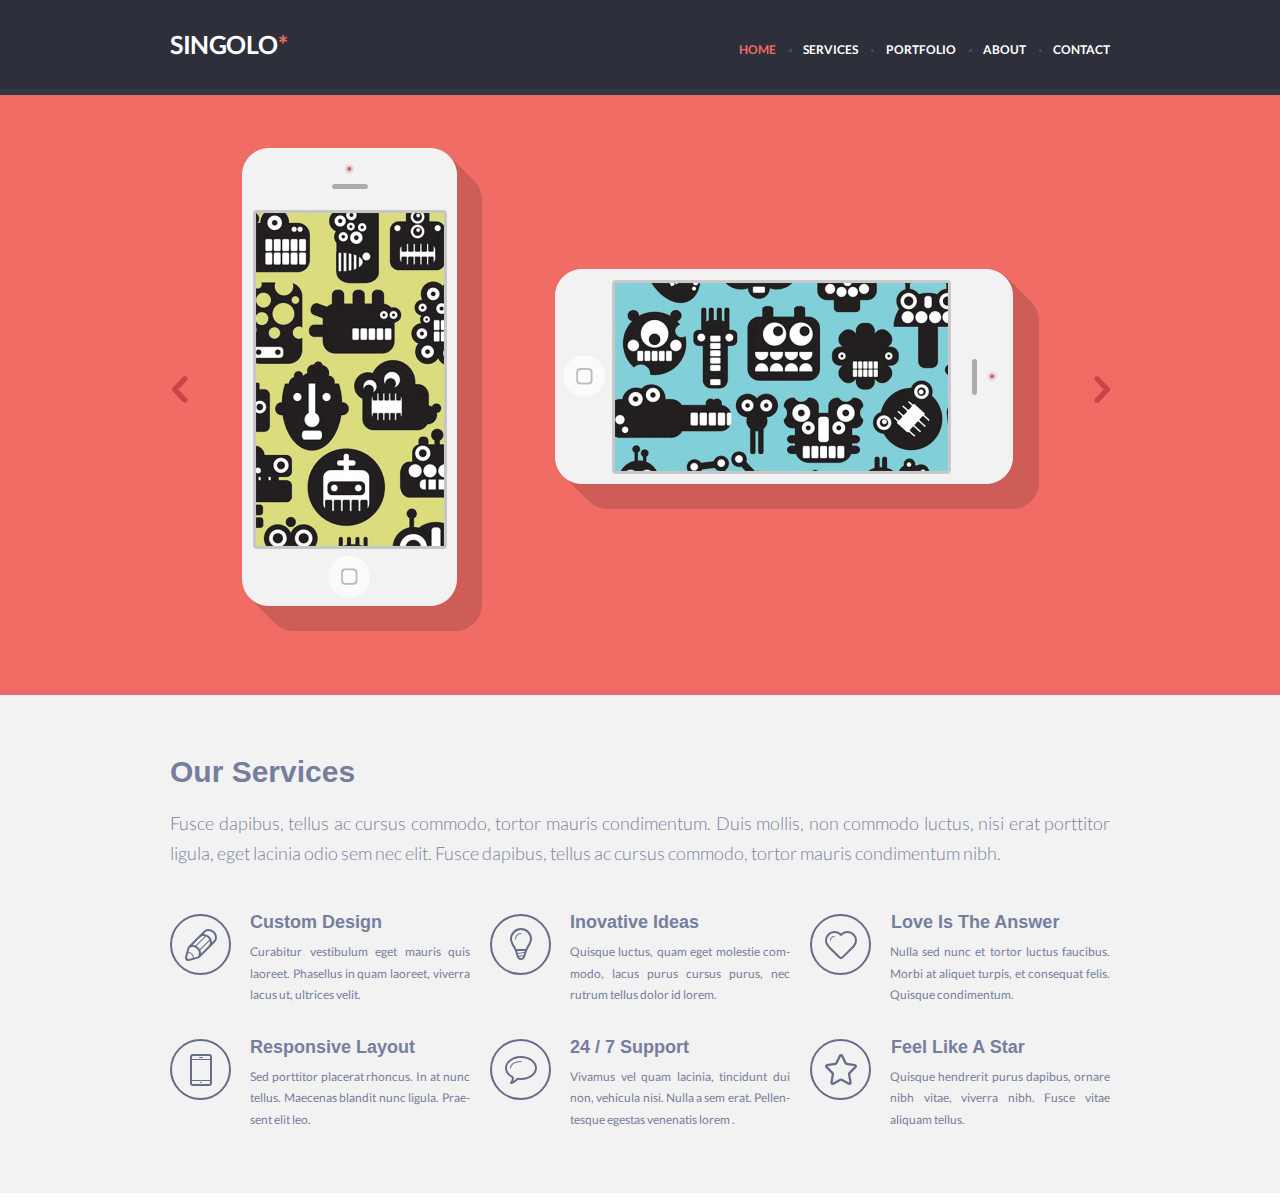
==== singolo1.html @ 2153bb67 "refactor: change names files" ====
<!DOCTYPE html>
<html lang="ru">

<head>
  <meta charset="UTF-8">
  <title>Singolo. Part 1</title>
  <link rel="stylesheet" href="singolo1.css">
  <meta name="viewport" content="width=device-width, initial-scale=1.0">
</head>

<body>
  <header class="page-header">
    <div class="page-header__container container">
      <a class="page-header__logo logo" href="#">
        Singolo
        <span class="logo__sup">*</span>
      </a>
      <nav class="page-header__nav">
        <ul class="nav">
          <li>
            <a class="nav__item nav__item--active">Home</a>
          </li>
          <li>
            <a class="nav__item" href="#">Services</a>
          </li>
          <li>
            <a class="nav__item" href="#">Portfolio</a>
          </li>
          <li>
            <a class="nav__item" href="#">About</a>
          </li>
          <li>
            <a class="nav__item nav__item--last" href="#">Contact</a>
          </li>
        </ul>
      </nav>
    </div>
  </header>

  <main class="page-main">
    <section class="slider">
      <div class="slider__container container">
        <div class="slider__item">
          <img src="assets/slide1.png"
            alt="Два смартфона похожих на iPhone 5S в горизонтальной и вертикальной ориентации с запупщным приложением">
        </div>
        <button class="slider__control slider__control--back" type="button">
          <span class="visually-hidden">Предыдущий слайд</span>
        </button>
        <button class="slider__control slider__control--next" type="button">
          <span class="visually-hidden">Следующий слайд</span>
        </button>
      </div>
    </section>
    <section class="services container">
      <h1 class="page-main__title">Our Services</h1>
      <p class="page-main__text">Fusce dapibus, tellus ac cursus commodo, tortor mauris condimentum. Duis mollis, non
        commodo luctus, nisi erat
        porttitor ligula, eget lacinia odio sem nec elit. Fusce dapibus, tellus ac cursus commodo, tortor mauris
        condimentum nibh.</p>
      <ul class="list">
        <li class="list__item list__item--design">
          <h2 class="list__title">Custom Design</h2>
          <p class="list__text">Curabitur vestibulum eget mauris quis laoreet. Phasellus in quam laoreet, viverra lacus
            ut, ultrices velit.
          </p>
        </li>
        <li class="list__item list__item--ideas">
          <h2 class="list__title">Inovative Ideas</h2>
          <p class="list__text">Quisque luctus, quam eget molestie com- modo, lacus purus cursus purus, nec rutrum tellus
            dolor id lorem.</p>
        </li>
        <li class="list__item list__item--love">
          <h2 class="list__title list__title--love">Love Is The Answer</h2>
          <p class="list__text">Nulla sed nunc et tortor luctus faucibus. Morbi at aliquet turpis, et consequat felis.
            Quisque condimentum.
          </p>
        </li>
        <li class="list__item list__item--responsive">
          <h2 class="list__title">Responsive Layout</h2>
          <p class="list__text">Sed porttitor placerat rhoncus. In at nunc tellus. Maecenas blandit nunc ligula.
            Prae- sent elit leo.</p>
        </li>
        <li class="list__item list__item--support">
          <h2 class="list__title">24 / 7 Support</h2>
          <p class="list__text">Vivamus vel quam lacinia, tincidunt dui non, vehicula nisi. Nulla a sem erat.
            Pellen- tesque egestas venenatis
            lorem .</p>
        </li>
        <li class="list__item list__item--star">
          <h2 class="list__title list__title--star">Feel Like A Star</h2>
          <p class="list__text">Quisque hendrerit purus dapibus, ornare nibh vitae, viverra nibh. Fusce vitae aliquam
            tellus.</p>
        </li>
      </ul>
    </section>
  </main>
</body>

</html>
---- singolo1.css ----
html {
  box-sizing: border-box;
}

*,
*::before,
*::after {
  box-sizing: inherit;
}

body {
  min-width: 1020px;
  margin: 0;
  padding: 0;

  font-family: "Lato", Tahoma, sans-serif;
  font-size: 18px;
  line-height: 30px;
  font-weight: 300;
  font-style: normal;
  text-align: left;
  color: #767e9e;

  background-color: #ffffff;
}

a {
  text-decoration: none;
}

img {
  max-width: 100%;
}

@font-face {
  font-family: "Lato";
  src:
    local("Lato"),
    url("assets/Lato-light.woff2") format("woff2");
  font-weight: 300;
  font-style: normal;
  font-display: swap;
}

@font-face {
  font-family: "Lato";
  src:
    local("Lato"),
    url("assets/Lato-normal.woff2") format("woff2");
  font-weight: 400;
  font-style: normal;
  font-display: swap;
}

@font-face {
  font-family: "Lato";
  src:
    local("Lato"),
    url("assets/Lato-bold.woff2") format("woff2");
  font-weight: 700;
  font-style: normal;
  font-display: swap;
}

@font-face {
  font-family: "Lato";
  src:
    local("Lato"),
    url("assets/Lato-black.woff2.woff2") format("woff2");
  font-weight: 900;
  font-style: normal;
  font-display: swap;
}

.visually-hidden:not(:focus):not(:active) {
  position: absolute;

  width: 1px;
  height: 1px;
  margin: -1px;
  border: 0;
  padding: 0;

  white-space: nowrap;

  clip-path: inset(100%);
  clip: rect(0 0 0 0);
  overflow: hidden;
}

.container {
  width: 1020px;
  margin: 0 auto;
  padding: 0 40px;
}

.page-header {
  background-image: linear-gradient(to top, #323746 6px, #2d303a 6px);
}

.page-header__container {
  display: flex;
  justify-content: space-between;
  align-items: flex-end;
  padding-top: 32px;
  padding-bottom: 38px;
}

.page-header__nav {
  width: 371px;
  margin-bottom: 1px;
}

.logo {
  font-family: "Lato", Tahoma, sans-serif;
  font-size: 25px;
  line-height: 1;
  font-weight: 700;
  font-style: normal;
  text-align: left;
  color: #ffffff;
  text-transform: uppercase;
  letter-spacing: -0.4px;
}

.logo__sup {
  margin-left: -4px;

  color: #f06c64;
}

.logo[href]:hover,
.logo[href]:focus {
  color: #f06c64;
}

.logo[href]:active {
  opacity: 0.5;
}

.logo[href]:hover .logo__sup,
.logo[href]:focus .logo__sup {
  color: #ffffff;
}

.nav {
  display: flex;
  justify-content: space-between;
  flex-wrap: wrap;
  margin: 0;
  padding: 0;

  font-family: "Lato", Tahoma, sans-serif;
  font-size: 12px;
  line-height: 1;
  font-weight: 700;
  font-style: normal;
  text-align: left;
  color: #ffffff;
  text-transform: uppercase;

  list-style: none;
}

.nav__item {
  position: relative;

  color: inherit;
}

.nav__item::after {
  content: "";

  position: absolute;
  top: 7px;
  right: -16px;

  width: 3px;
  height: 3px;

  background-color: #494e62;
  border-radius: 50%;
}

.nav__item--last::after {
  display: none;
}

.nav__item--active {
  color: #f06c64;
}

.nav__item[href]:hover,
.nav__item[href]:focus {
  color: #f06c64;
}

.nav__item[href]:active {
  opacity: 0.5;
}

.page-main {
  background-image: linear-gradient(to top, #ffffff 6px, #f2f2f2 6px);
}

.page-main__title {
  margin: 0;
  margin-bottom: 21px;

  font-family: "Lato", Tahoma, sans-serif;
  font-size: 30px;
  line-height: 1;
  font-weight: 900;
  font-style: normal;
  text-align: left;
  color: #767e9e;
}

.page-main__text {
  margin: 0;
  margin-bottom: 45px;

  font-family: "Lato", Tahoma, sans-serif;
  font-size: 18px;
  line-height: 30px;
  font-weight: 300;
  font-style: normal;
  text-align: justify;
  color: #767e9e;
}

.slider {
  background-image: linear-gradient(to top, #ea676b 6px, #f06c64 6px);
}

.slider__container {
  position: relative;

  padding-top: 53px;
  padding-bottom: 56px;
}

.slider__item {
  text-align: center;
}

.slider__control {
  position: absolute;
  top: 281px;

  width: 16px;
  height: 27px;

  background-color: transparent;
  background-image: url("assets/arrow.png");
  background-repeat: no-repeat;
  border: none;
  cursor: pointer;
}

.slider__control:hover,
.slider__control:active {
  opacity: 0.75;
}

.slider__control:active {
  opacity: 0.5;
}

.slider__control--back {
  left: 42px;
}

.slider__control--next {
  right: 40px;

  transform: rotate(180deg);
}

.services {
  padding-top: 62px;
  padding-bottom: 36px;
}

.list {
  display: flex;
  justify-content: space-between;
  flex-wrap: wrap;
  margin: 0;
  padding: 0;

  list-style: none;
}

.list__item {
  width: 300px;
  margin-bottom: 32px;
  padding-left: 80px;

  background-repeat: no-repeat;
  background-size: 61px 61px;
  background-position: 0 1px;
}

.list__item--design {
  background-image: url("assets/pen.svg");
}

.list__item--ideas {
  background-image: url("assets/bulb.svg");
}

.list__item--love {
  background-image: url("assets/heart.svg");
}

.list__item--responsive {
  background-image: url("assets/phone.svg");
}

.list__item--support {
  background-image: url("assets/bubble.svg");
}

.list__item--star {
  background-image: url("assets/star.svg");
}

.list__title {
  margin: 0;
  margin-bottom: 10px;

  font-family: "Lato", Tahoma, sans-serif;
  font-size: 18px;
  line-height: 1;
  font-weight: 900;
  font-style: normal;
  text-align: left;
  color: #767e9e;
}

.list__title--love,
.list__title--star {
  margin-left: 1px;
}

.list__text {
  margin: 0;

  font-family: "Lato", Tahoma, sans-serif;
  font-size: 12px;
  line-height: 1.8;
  font-weight: 400;
  font-style: normal;
  text-align: justify;
  color: #767e9e;
}
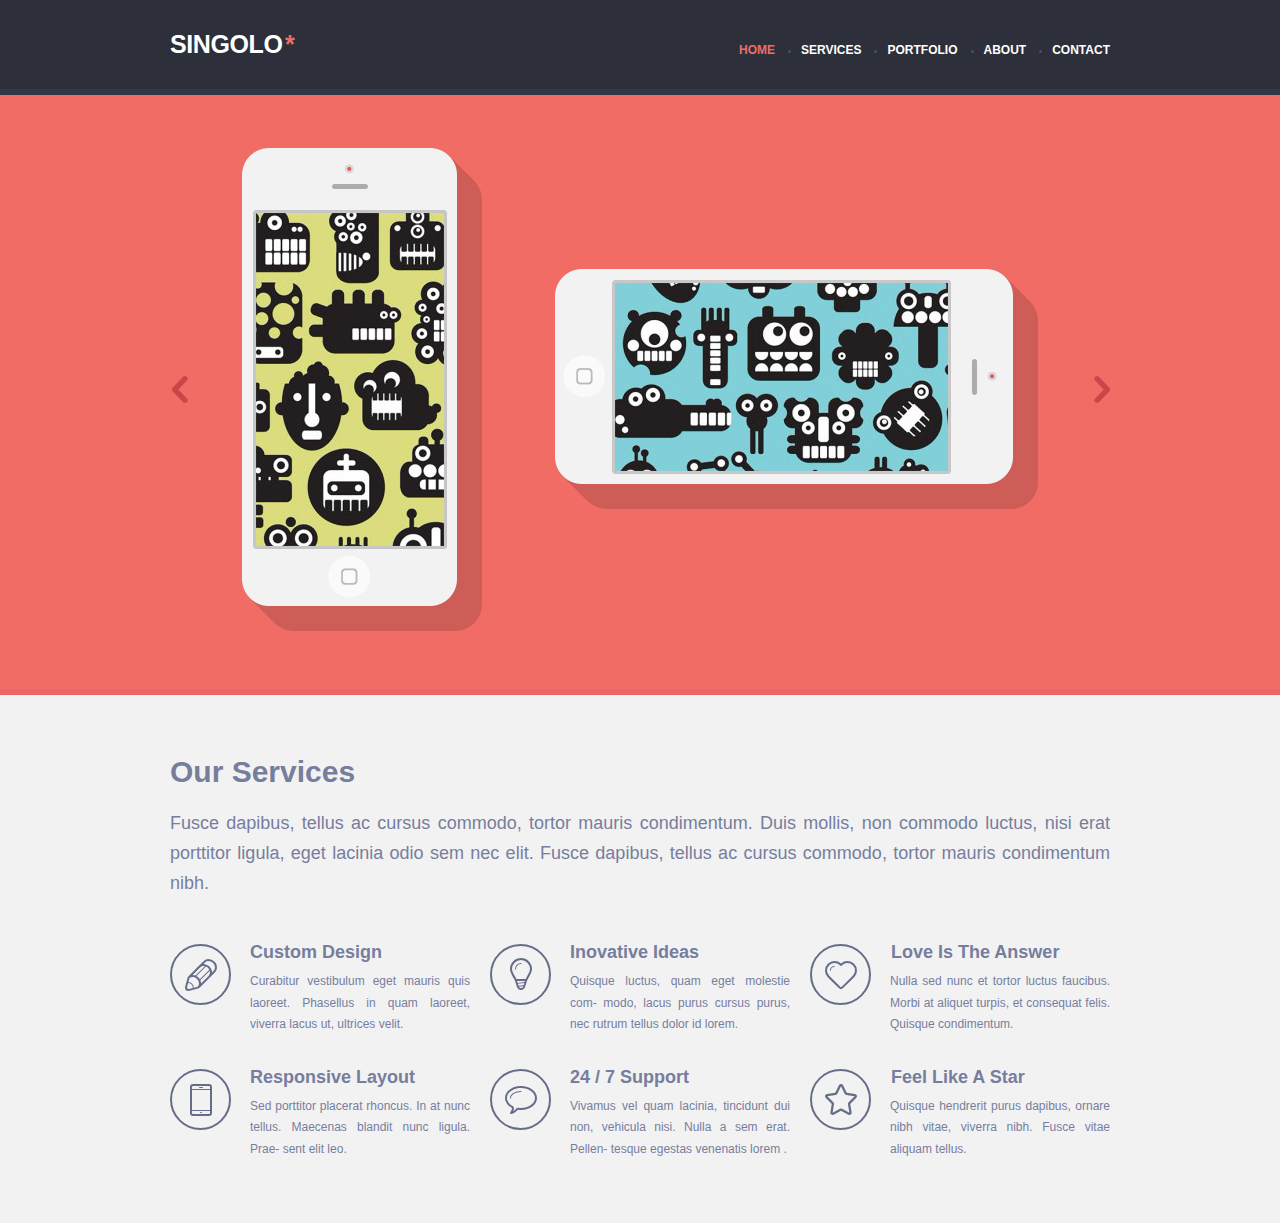
==== commit bc3c1525: "feat: add layers on slide" ====
--- a/singolo1.html
+++ b/singolo1.html
@@ -11,6 +11,7 @@
 <body>
   <header class="page-header">
     <div class="page-header__container container">
+      <!-- Лого сделано из двух разноцветных текстовых документов, согласно заданию (1.2) -->
       <a class="page-header__logo logo" href="#">
         Singolo
         <span class="logo__sup">*</span>
@@ -38,11 +39,14 @@
   </header>
 
   <main class="page-main">
+    <h1 class="visually-hidden">Main page Singolo</h1>
     <section class="slider">
+      <h2 class="visually-hidden">Slider</h2>
       <div class="slider__container container">
         <div class="slider__item">
-          <img src="assets/slide1.png"
-            alt="Два смартфона похожих на iPhone 5S в горизонтальной и вертикальной ориентации с запупщным приложением">
+          <!-- <img src="assets/slide1.png"
+            alt="Два смартфона похожих на iPhone 5S в горизонтальной и вертикальной ориентации с запупщным приложением"> -->
+          <div class="slider-image"></div>
         </div>
         <button class="slider__control slider__control--back" type="button">
           <span class="visually-hidden">Предыдущий слайд</span>
@@ -53,42 +57,42 @@
       </div>
     </section>
     <section class="services container">
-      <h1 class="page-main__title">Our Services</h1>
+      <h2 class="page-main__title">Our Services</h2>
       <p class="page-main__text">Fusce dapibus, tellus ac cursus commodo, tortor mauris condimentum. Duis mollis, non
         commodo luctus, nisi erat
         porttitor ligula, eget lacinia odio sem nec elit. Fusce dapibus, tellus ac cursus commodo, tortor mauris
         condimentum nibh.</p>
       <ul class="list">
         <li class="list__item list__item--design">
-          <h2 class="list__title">Custom Design</h2>
+          <h3 class="list__title">Custom Design</h3>
           <p class="list__text">Curabitur vestibulum eget mauris quis laoreet. Phasellus in quam laoreet, viverra lacus
             ut, ultrices velit.
           </p>
         </li>
         <li class="list__item list__item--ideas">
-          <h2 class="list__title">Inovative Ideas</h2>
+          <h3 class="list__title">Inovative Ideas</h3>
           <p class="list__text">Quisque luctus, quam eget molestie com- modo, lacus purus cursus purus, nec rutrum tellus
             dolor id lorem.</p>
         </li>
         <li class="list__item list__item--love">
-          <h2 class="list__title list__title--love">Love Is The Answer</h2>
+          <h3 class="list__title list__title--love">Love Is The Answer</h3>
           <p class="list__text">Nulla sed nunc et tortor luctus faucibus. Morbi at aliquet turpis, et consequat felis.
             Quisque condimentum.
           </p>
         </li>
         <li class="list__item list__item--responsive">
-          <h2 class="list__title">Responsive Layout</h2>
+          <h3 class="list__title">Responsive Layout</h3>
           <p class="list__text">Sed porttitor placerat rhoncus. In at nunc tellus. Maecenas blandit nunc ligula.
             Prae- sent elit leo.</p>
         </li>
         <li class="list__item list__item--support">
-          <h2 class="list__title">24 / 7 Support</h2>
+          <h3 class="list__title">24 / 7 Support</h3>
           <p class="list__text">Vivamus vel quam lacinia, tincidunt dui non, vehicula nisi. Nulla a sem erat.
             Pellen- tesque egestas venenatis
             lorem .</p>
         </li>
         <li class="list__item list__item--star">
-          <h2 class="list__title list__title--star">Feel Like A Star</h2>
+          <h3 class="list__title list__title--star">Feel Like A Star</h3>
           <p class="list__text">Quisque hendrerit purus dapibus, ornare nibh vitae, viverra nibh. Fusce vitae aliquam
             tellus.</p>
         </li>
--- a/singolo1.css
+++ b/singolo1.css
@@ -36,7 +36,7 @@
   font-family: "Lato";
   src:
     local("Lato"),
-    url("assets/Lato-light.woff2") format("woff2");
+    url("assets/lato-light.woff2") format("woff2");
   font-weight: 300;
   font-style: normal;
   font-display: swap;
@@ -46,7 +46,7 @@
   font-family: "Lato";
   src:
     local("Lato"),
-    url("assets/Lato-normal.woff2") format("woff2");
+    url("assets/lato-normal.woff2") format("woff2");
   font-weight: 400;
   font-style: normal;
   font-display: swap;
@@ -56,7 +56,7 @@
   font-family: "Lato";
   src:
     local("Lato"),
-    url("assets/Lato-bold.woff2") format("woff2");
+    url("assets/lato-bold.woff2") format("woff2");
   font-weight: 700;
   font-style: normal;
   font-display: swap;
@@ -66,7 +66,7 @@
   font-family: "Lato";
   src:
     local("Lato"),
-    url("assets/Lato-black.woff2.woff2") format("woff2");
+    url("assets/lato-black.woff2.woff2") format("woff2");
   font-weight: 900;
   font-style: normal;
   font-display: swap;
@@ -244,6 +244,26 @@
   text-align: center;
 }
 
+.slider-image {
+  height: 491px;
+
+  background-image:
+    url("assets/layer-vertical.png"),
+    url("assets/iphone-vertical.png"),
+    url("assets/shadow-vertical.png"),
+    url("assets/layer-horizontal.png"),
+    url("assets/iphone-horizontal.png"),
+    url("assets/shadow-horizontal.png");
+  background-repeat: no-repeat;
+  background-position:
+    83px 62px,
+    72px 0px,
+    72px 0px,
+    442px 132px,
+    385px 121px,
+    385px 121px;
+}
+
 .slider__control {
   position: absolute;
   top: 281px;
